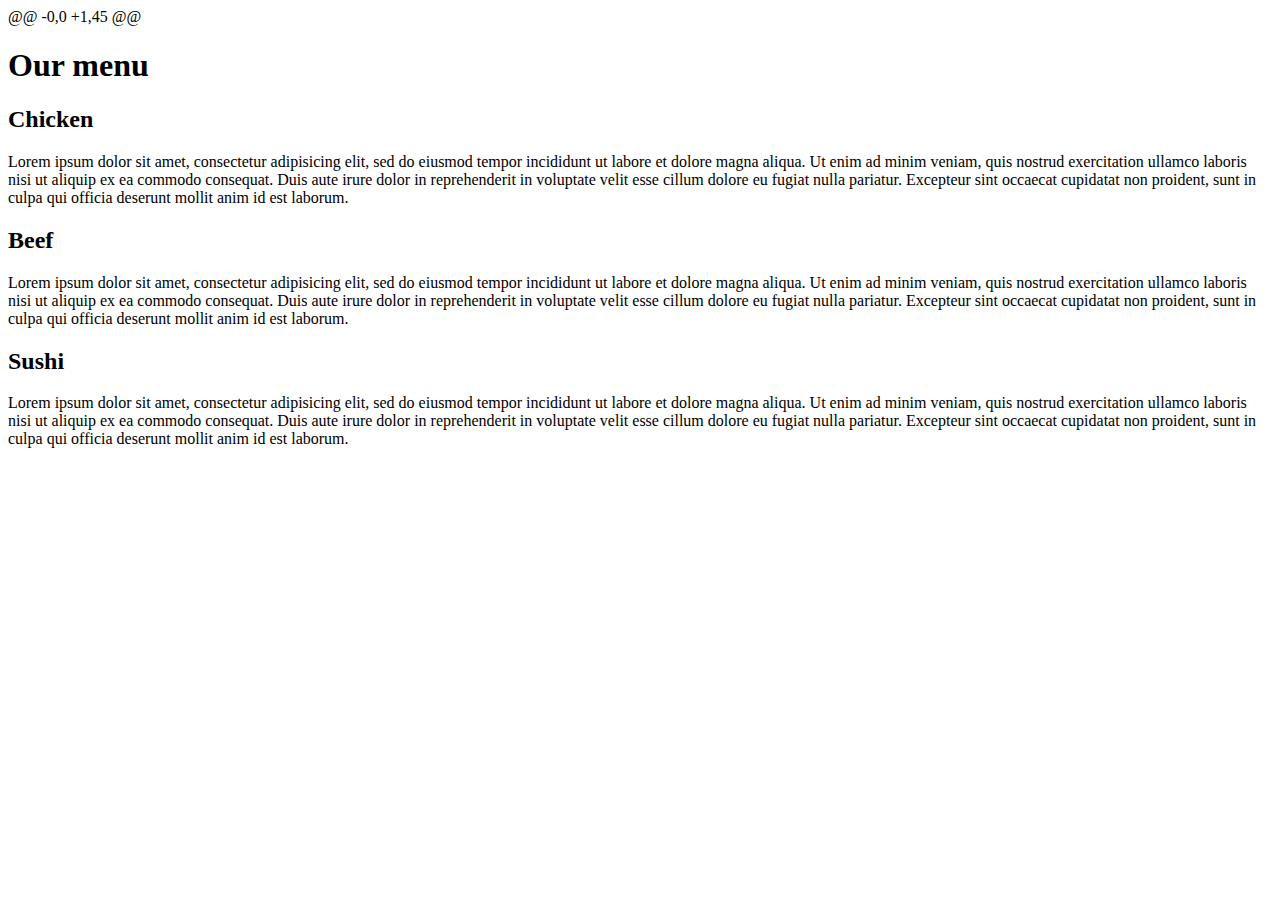
==== module2-solution/index.html @ a1607228 "Update iNDEX.HTML" ====
@@ -0,0 +1,45 @@
<!DOCTYPE html>
<html lang="en" dir="ltr">
  <head>
    <meta charset="utf-8">
    <meta name="viewport" content="width=device-width, initial-scale+1">
    <title>Module2</title>
    <link rel="stylesheet" href="Css/style.css">
  </head>
  <body>
  <div class="container">
    <div class="row">
      <h1> Our menu </h1>
      <div class="col-lg-4 col-md-6 col-sm-12">
        <div class="card">
          <h2 id="title-1">
            Chicken
          </h2>
          <p>Lorem ipsum dolor sit amet, consectetur adipisicing elit, sed do eiusmod tempor incididunt ut labore et dolore magna aliqua. Ut enim ad minim veniam, quis nostrud exercitation ullamco laboris nisi ut aliquip ex ea commodo consequat. Duis aute irure dolor in reprehenderit in voluptate velit esse cillum dolore eu fugiat nulla pariatur. Excepteur sint occaecat cupidatat non proident, sunt in culpa qui officia deserunt mollit anim id est laborum.
          </p>
        </div>
      </div>
      <div class="col-lg-4 col-md-6 col-sm-12">
        <div class="card">
          <h2 id="title-2">
            Beef
          </h2>
          <p>Lorem ipsum dolor sit amet, consectetur adipisicing elit, sed do eiusmod tempor incididunt ut labore et dolore magna aliqua. Ut enim ad minim veniam, quis nostrud exercitation ullamco laboris nisi ut aliquip ex ea commodo consequat. Duis aute irure dolor in reprehenderit in voluptate velit esse cillum dolore eu fugiat nulla pariatur. Excepteur sint occaecat cupidatat non proident, sunt in culpa qui officia deserunt mollit anim id est laborum.
          </p>
        </div>
      </div>
      <div class="col-lg-4 col-md-12 col-sm-12">
        <div class="card">
          <h2 id="title-3">
            Sushi
          </h2>
          <p>Lorem ipsum dolor sit amet, consectetur adipisicing elit, sed do eiusmod tempor incididunt ut labore et dolore magna aliqua. Ut enim ad minim veniam, quis nostrud exercitation ullamco laboris nisi ut aliquip ex ea commodo consequat. Duis aute irure dolor in reprehenderit in voluptate velit esse cillum dolore eu fugiat nulla pariatur. Excepteur sint occaecat cupidatat non proident, sunt in culpa qui officia deserunt mollit anim id est laborum.
          </p>
        </div>
      </div>

    </div>

  </div>
  </body>
</html>
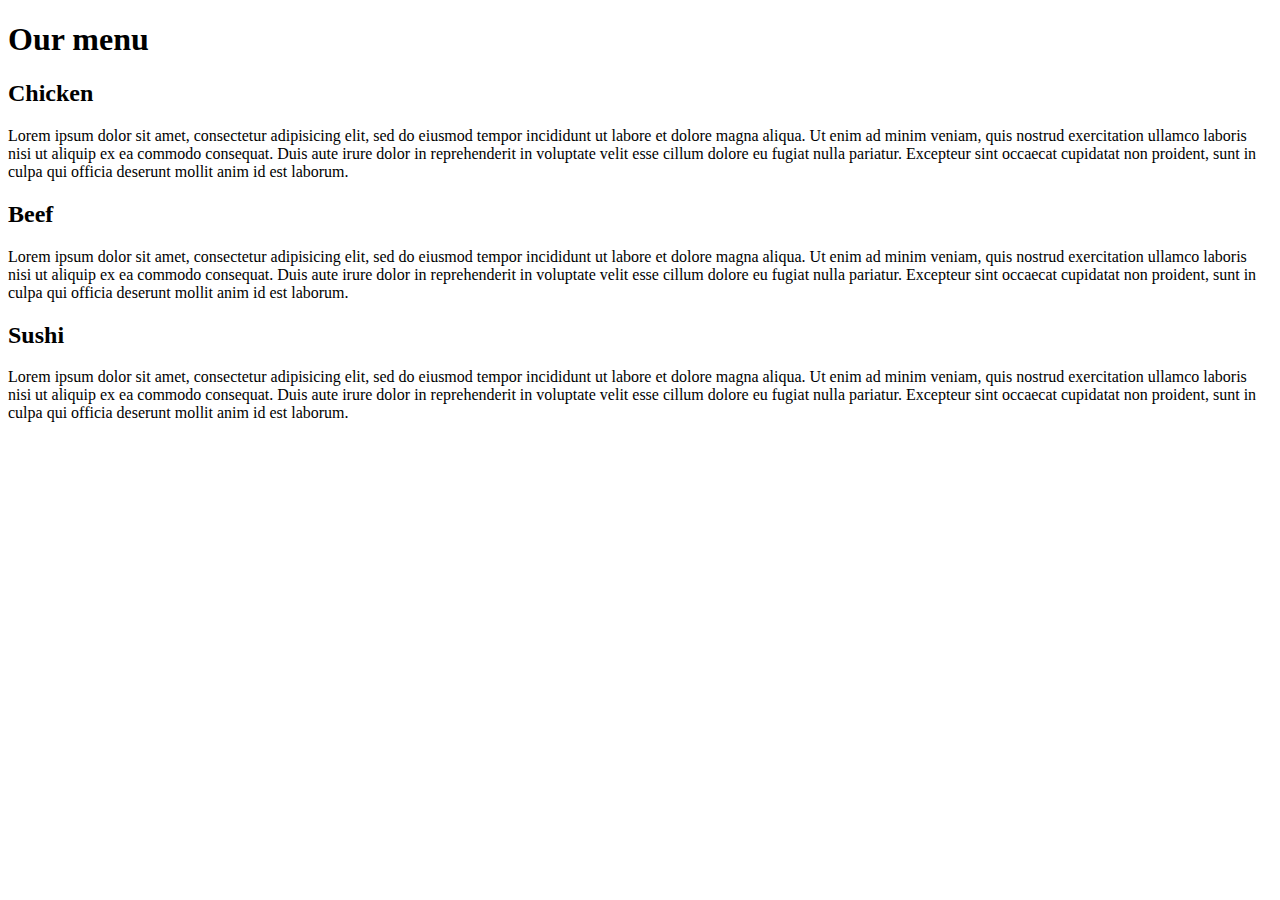
==== commit 45c2669d: "Update index.html" ====
--- a/module2-solution/index.html
+++ b/module2-solution/index.html
@@ -1,11 +1,10 @@
-@@ -0,0 +1,45 @@
 <!DOCTYPE html>
 <html lang="en" dir="ltr">
   <head>
     <meta charset="utf-8">
     <meta name="viewport" content="width=device-width, initial-scale+1">
     <title>Module2</title>
-    <link rel="stylesheet" href="Css/style.css">
+    <link rel="stylesheet" href="css/style.css">
   </head>
   <body>
   <div class="container">
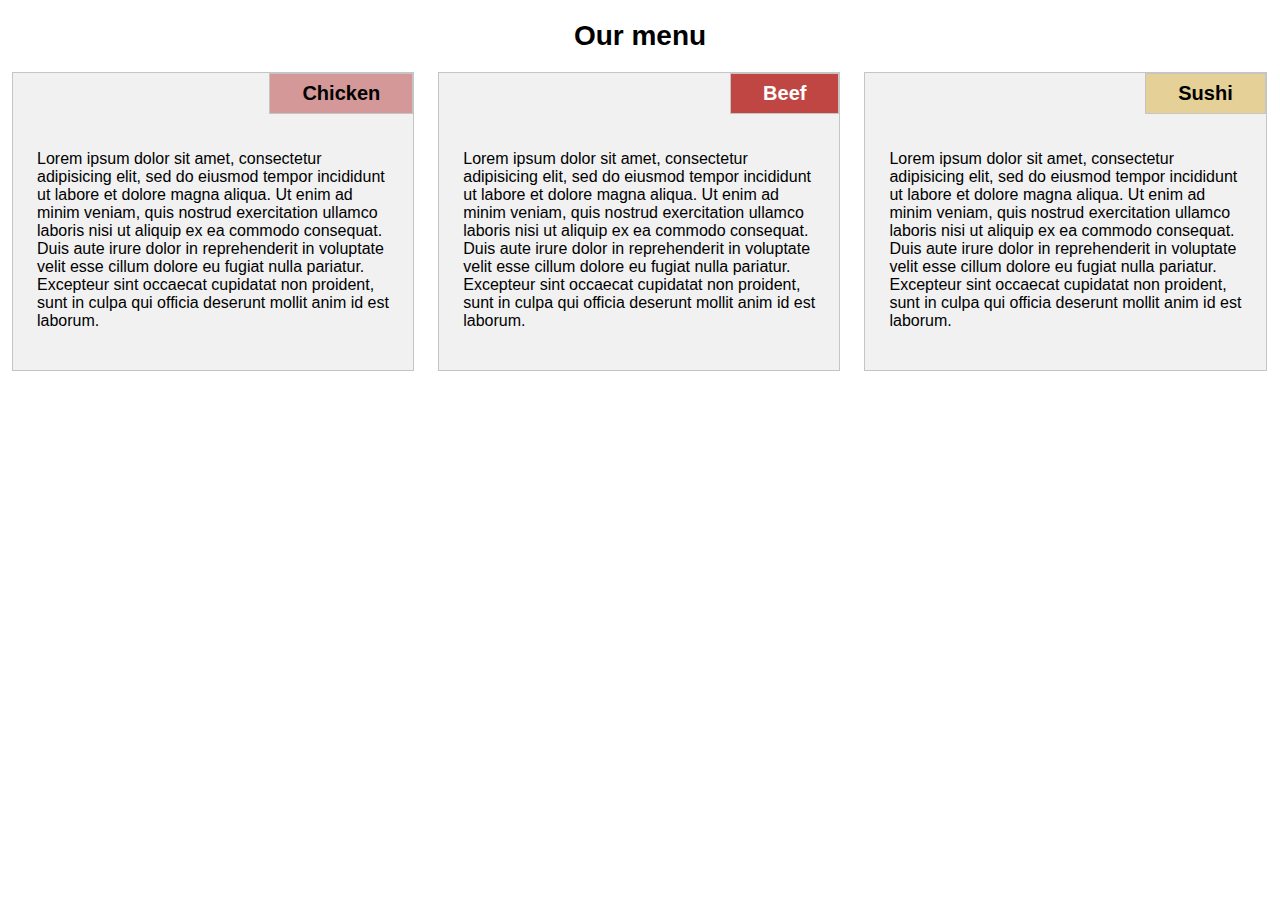
==== commit 630cd0c1: "Update index.html" ====
--- a/module2-solution/index.html
+++ b/module2-solution/index.html
@@ -4,7 +4,7 @@
     <meta charset="utf-8">
     <meta name="viewport" content="width=device-width, initial-scale+1">
     <title>Module2</title>
-    <link rel="stylesheet" href="css/style.css">
+    <link type="text/css" rel="stylesheet" href="CSS/Style.css">
   </head>
   <body>
   <div class="container">
--- a/module2-solution/CSS/Style.css
+++ b/module2-solution/CSS/Style.css
@@ -0,0 +1,90 @@
+* {
+  box-sizing: border-box;
+}
+
+body {
+  font-family: Arial, Helvetica, sans-serif;
+  padding: 0px;
+  margin: 0px;
+}
+
+h1{
+  text-align: center;
+  font-size: 1.75rem;
+  margin: 20px;
+}
+
+h2{
+  font-size: 1.25rem;
+  margin: 0px;
+  margin-bottom: 20px;
+}
+
+p {
+  font-size: 1rem;
+}
+#title-1 {
+  padding: 8px 32px;
+  background-color: #d49898;
+  float: right;
+  border: 1px solid #c5c5c5;
+}
+#title-2 {
+  padding: 8px 32px;
+  background-color: #c04643;
+  color: #fff;
+  float: right;
+  border: 1px solid #c5c5c5;
+}#title-3 {
+  padding: 8px 32px;
+  background-color: #e5d097;
+  float: right;
+  border: 1px solid #c5c5c5;
+}
+p {
+  clear: right;
+  padding: 16px 24px 24px 24px;
+}
+.container {
+  width: 100%
+}
+
+.card{
+  border: 1px solid #c5c5c5;
+  margin:0 12px;
+  margin-bottom: 24px;
+  background-color: #f1f1f1;
+
+}
+
+.row {
+  margin-left:auto;
+  margin-right: auto;
+}
+@media (min-width: 992px) {
+  .col-lg-4{
+    float: left;
+    max-width: 33.3%;
+  }
+}
+
+@media (min-width: 768px) and (max-width: 991px) {
+
+.col-md-6{
+  float: left;
+  width: 50%;
+}
+
+.col-md-12{
+  float: left;
+  width: 100%;
+}
+
+}
+
+@media (max-width: 768px) {
+.col-sm-12{
+  float: left;
+  width: 100%;
+}
+}
